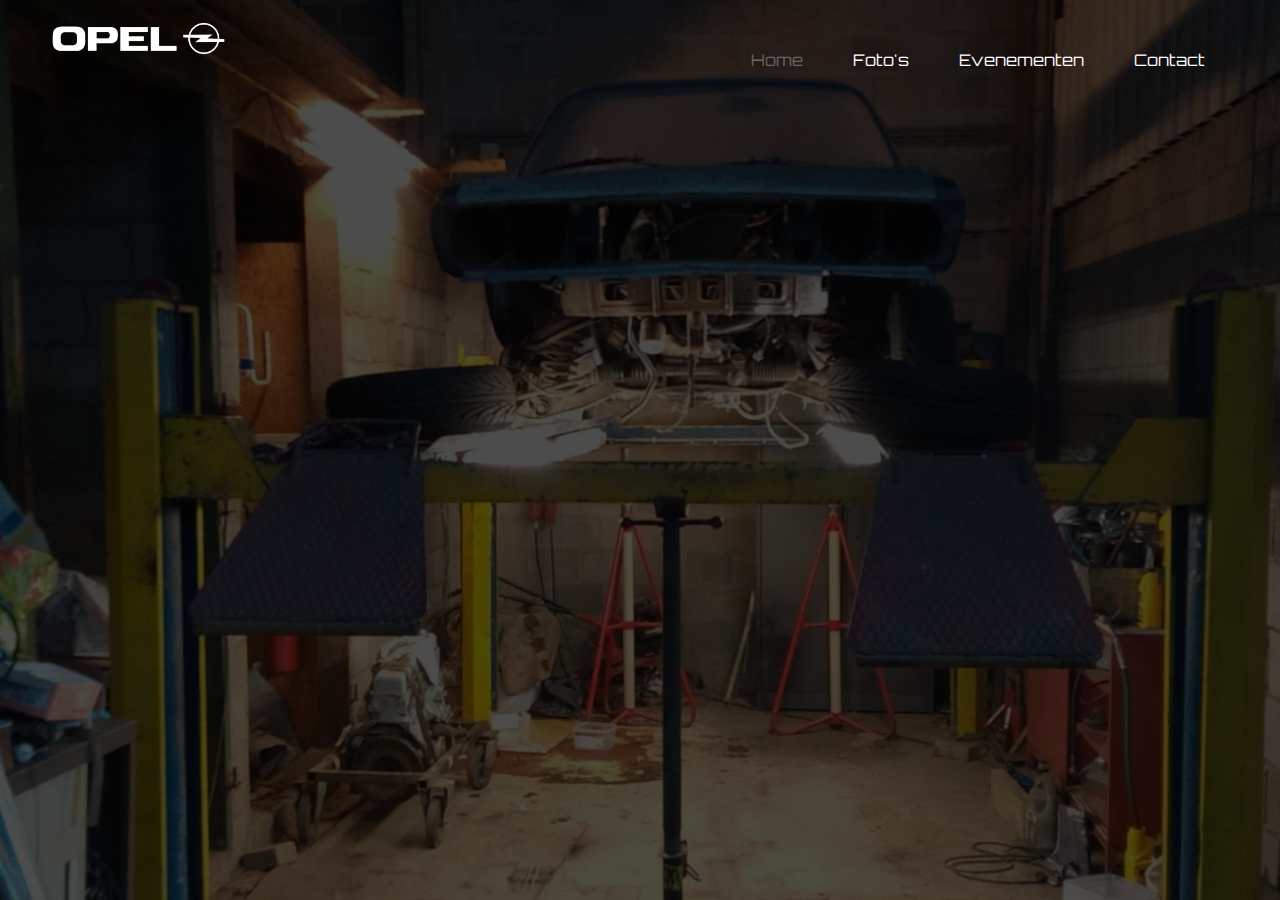
==== index.html @ e96c1a9f "Edit to colorscheme and new section for info" ====
<!DOCTYPE html>
<html lang="en">
<head>
    <meta charset="UTF-8">
    <meta http-equiv="X-UA-Compatible" content="IE=edge">
    <meta name="viewport" content="width=device-width, initial-scale=1.0">
    <title>Het MantaFarm</title>

    <link rel="stylesheet" href="css/style.css">
    <link rel="icon" href="img/mantafarmlogo.png">

    <!--
        FONTS AND REQUIREMENTS
    -->
    <link rel="preconnect" href="https://fonts.googleapis.com">
    <link rel="preconnect" href="https://fonts.gstatic.com" crossorigin>
    <link href="https://fonts.googleapis.com/css2?family=Orbitron&display=swap" rel="stylesheet">

</head>
<body>
    <section class="landing">
        <nav class="navbar">
            <img src="img/opelnavbarlogo.png" alt="opel-logo" class="opel-logo">
            <div class="nav-links">
                <ul>
                    <li><a href="#"><span class="current">Home</span></a></li>
                    <li><a href="#">Foto's</a></li>
                    <li><a href="#">Evenementen</a></li>
                    <li><a href="#">Contact</a></li>
                </ul>
            </div>
        </nav>
    </section>
    <section id="info">
    </section>
</body>
</html>
---- css/style.css ----
:root{
    --main-bgcolor: #333333;
    --main-greyaccent: #666666;
    --greyaccent: #CCCCCC;
    --white-grey: #EEEEEE;
}

body{
    background-color: var(
        --main-bgcolor
    );
    margin: 0;
    padding: 0;

}



.landing{
    width: 100%;
    height: 100vh;
    font-family: 'Orbitron', sans-serif;


    background-image: linear-gradient(rgba(0,0,0,0.7),rgba(0,0,0,0.7)), url(../img/manta-6edit.jpeg);
    background-position: center;
    background-repeat: no-repeat;
    background-size: cover;
}

.opel-logo{
    width: 15%;
    margin: 0;

    filter: invert(1);
}

.navbar{
    padding: 50px;
    display: flex;
    justify-content: space-between;
    width: 100%;
    box-sizing: border-box;

}

.navbar a{
    color: white;
    text-decoration: none;
}

.navbar .opel-logo{
    transform: translateY(-100px);
}
.navbar .nav-links ul{
    display: flex;
    margin: 0;
}

.navbar .nav-links ul li{
    margin: 0 25px;
    list-style-type: none;

}

.navbar a .current{
    color: var(--main-greyaccent);
}


@media only screen and (max-width:750px){
    .navbar .opel-logo{
        transform: translateY(-40px);
        width: 45%;
    }
    .navbar{
        padding: 30px;
        display: grid;
        grid-template-columns: 100%;
    }

    .navbar .nav-links ul{
        margin: 0;
        padding: 0;
    }

    .navbar .nav-links ul li{
        font-size: small;
        margin: 0 13px;
    }

}
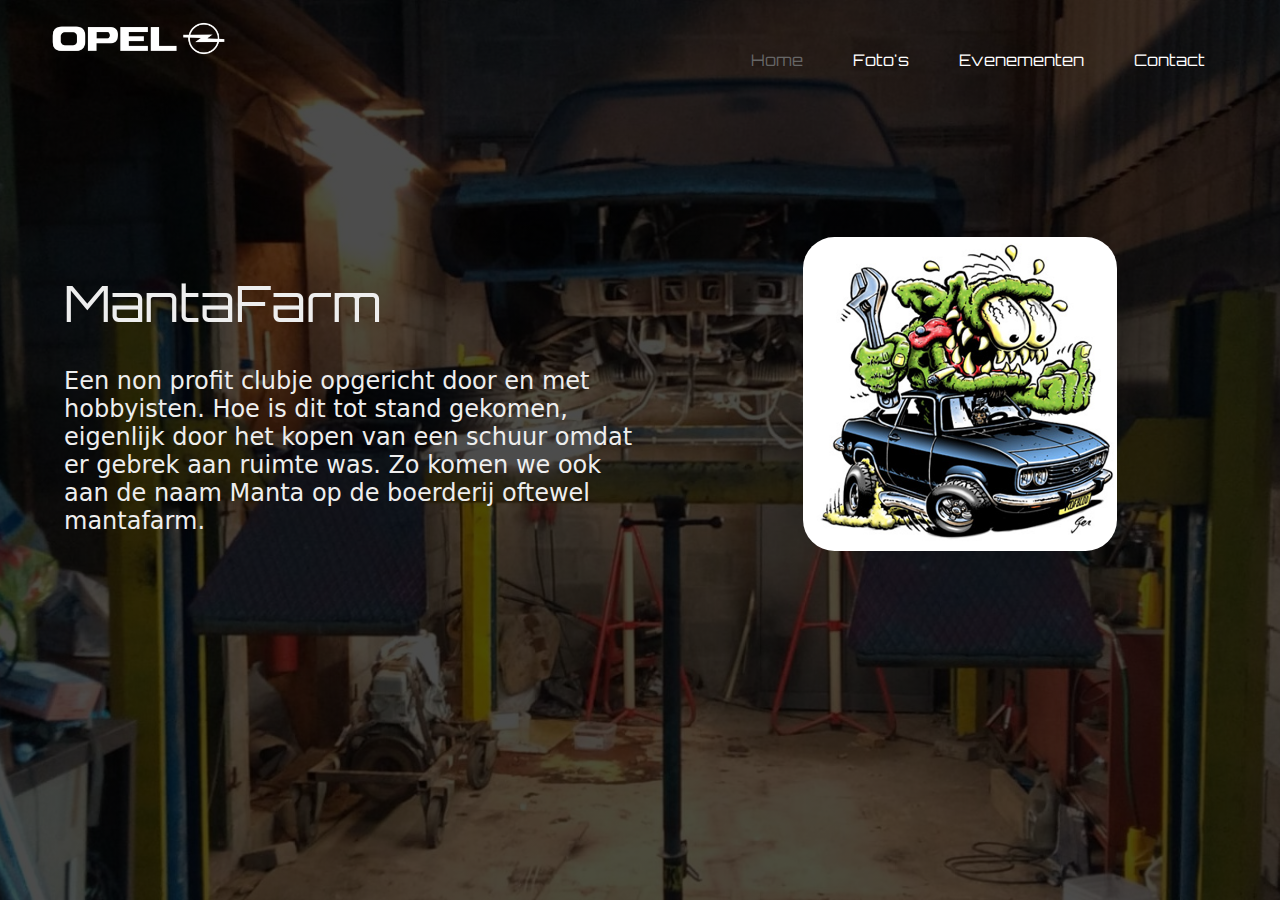
==== commit df551228: "Intro added, with the icon responsive" ====
--- a/index.html
+++ b/index.html
@@ -30,6 +30,19 @@
                 </ul>
             </div>
         </nav>
+        <div class="introduction">
+            <div class="text-intro">
+                <h1>MantaFarm</h1>
+                <p>
+                    Een non profit clubje opgericht door en met hobbyisten. Hoe is dit tot stand gekomen, 
+                    eigenlijk door het kopen van een schuur omdat er gebrek aan ruimte was. Zo komen we ook
+                     aan de naam Manta op de boerderij oftewel mantafarm.
+                </p>
+            </div>
+            <div class="intro-icon">
+                <img class="intro-icon" src="img/mantafarmlogo.png" alt="The MantaFarm opel-logo">
+            </div>
+        </div>
     </section>
     <section id="info">
     </section>
--- a/css/style.css
+++ b/css/style.css
@@ -37,6 +37,7 @@
 
 .navbar{
     padding: 50px;
+    padding-bottom: 10px;
     display: flex;
     justify-content: space-between;
     width: 100%;
@@ -67,6 +68,33 @@
     color: var(--main-greyaccent);
 }
 
+.introduction{
+    color: var(--white-grey);
+    display: grid;
+    grid-template-columns: 50% 50%;
+}
+
+.intro-icon{
+    margin-left: 15%;
+    border-radius: 10%;
+    width: 70%;
+}
+
+.introduction .text-intro{
+    margin-left: 10%;
+}
+
+
+.introduction .text-intro h1{
+    font-size: 50px;
+    font-weight: normal;
+}
+
+.introduction .text-intro p{
+    font-size: x-large;
+    font-family: system-ui, -apple-system, BlinkMacSystemFont, 'Segoe UI', Roboto, Oxygen, Ubuntu, Cantarell, 'Open Sans', 'Helvetica Neue', sans-serif;
+}
+
 
 @media only screen and (max-width:750px){
     .navbar .opel-logo{
@@ -89,4 +117,22 @@
         margin: 0 13px;
     }
 
+    .introduction{
+        grid-template-columns: 100%;
+    }
+
+    .intro-icon{
+        margin-left: 20%;
+        width: 60%;
+    }
+
+    .introduction .text-intro p{
+        font-size: medium;
+    }
+
+    .introduction .text-intro{
+        margin-left: 15px;
+        margin-right: 15px;
+    }
+
 }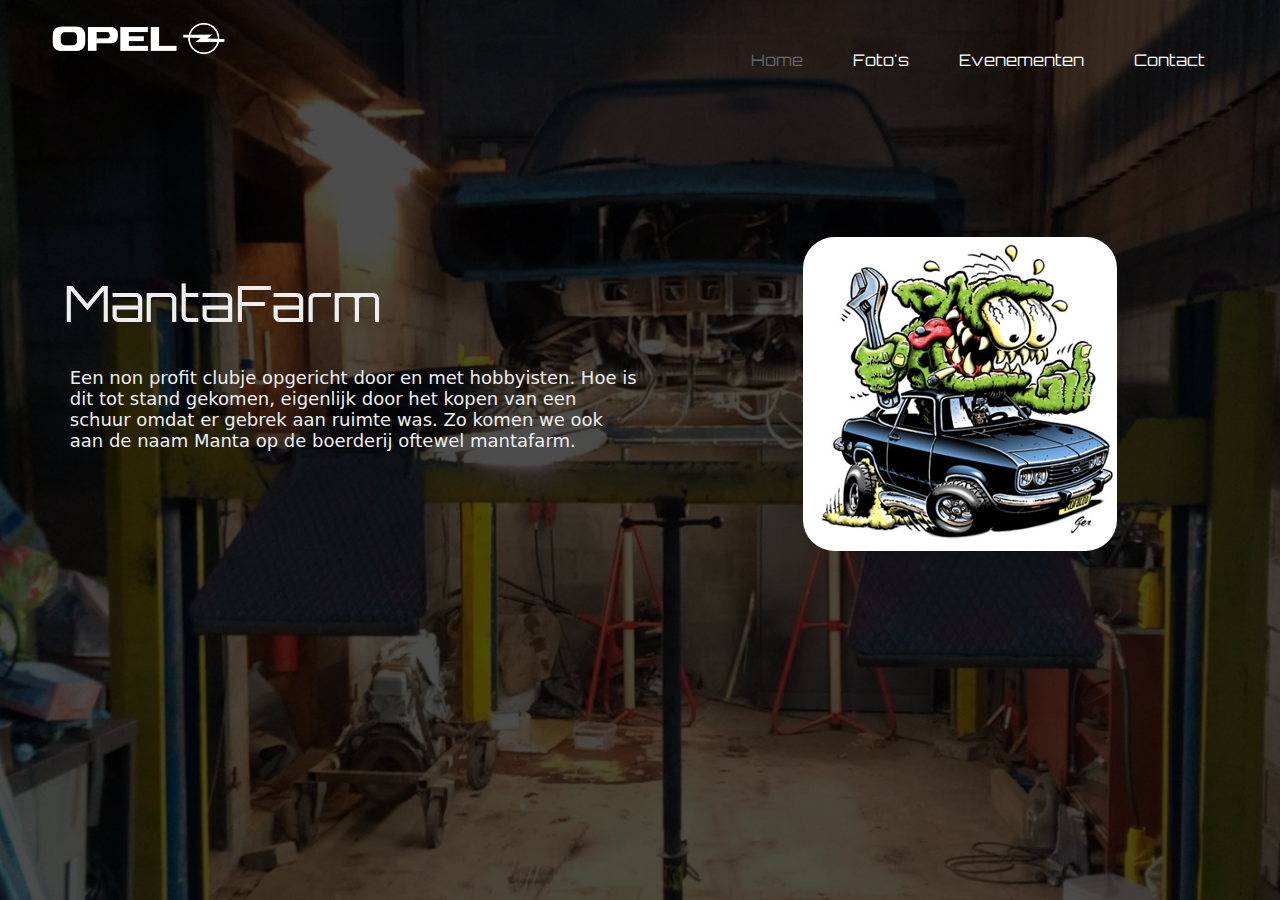
==== commit 9b6ed0bf: "added animation controller" ====
--- a/index.html
+++ b/index.html
@@ -4,11 +4,14 @@
     <meta charset="UTF-8">
     <meta http-equiv="X-UA-Compatible" content="IE=edge">
     <meta name="viewport" content="width=device-width, initial-scale=1.0">
-    <title>Het MantaFarm</title>
+    <title>MantaFarm</title>
 
     <link rel="stylesheet" href="css/style.css">
+    <link rel="stylesheet" href="css/animation.css">
     <link rel="icon" href="img/mantafarmlogo.png">
 
+    <!--Animation script-->
+    <script defer src="js/animationObserver.js"></script>
     <!--
         FONTS AND REQUIREMENTS
     -->
--- a/css/style.css
+++ b/css/style.css
@@ -88,11 +88,17 @@
 .introduction .text-intro h1{
     font-size: 50px;
     font-weight: normal;
+
 }
 
 .introduction .text-intro p{
-    font-size: x-large;
+    margin-left: 1%;
+    font-size: large;
     font-family: system-ui, -apple-system, BlinkMacSystemFont, 'Segoe UI', Roboto, Oxygen, Ubuntu, Cantarell, 'Open Sans', 'Helvetica Neue', sans-serif;
+}
+
+.scrolled{
+    animation: fade 1.3s none;
 }
 
 
@@ -122,6 +128,7 @@
     }
 
     .intro-icon{
+        margin-top: 15px;
         margin-left: 20%;
         width: 60%;
     }
--- a/css/animation.css
+++ b/css/animation.css
@@ -0,0 +1,24 @@
+@keyframes fade {
+    0%{
+        filter: opacity(0%);
+        filter: blur(100%);
+    }
+    30%{
+        filter: opacity(30%);
+        filter: blur(70%);
+    }
+    50%{
+        filter: opacity(50%);
+        filter: blur(50%);
+    }
+    80%{
+        filter: opacity(80%);
+        filter: blur(20%);
+    }
+
+    100%{
+        filter: opacity(100%);
+        filter: blur(0%);
+    }
+    
+}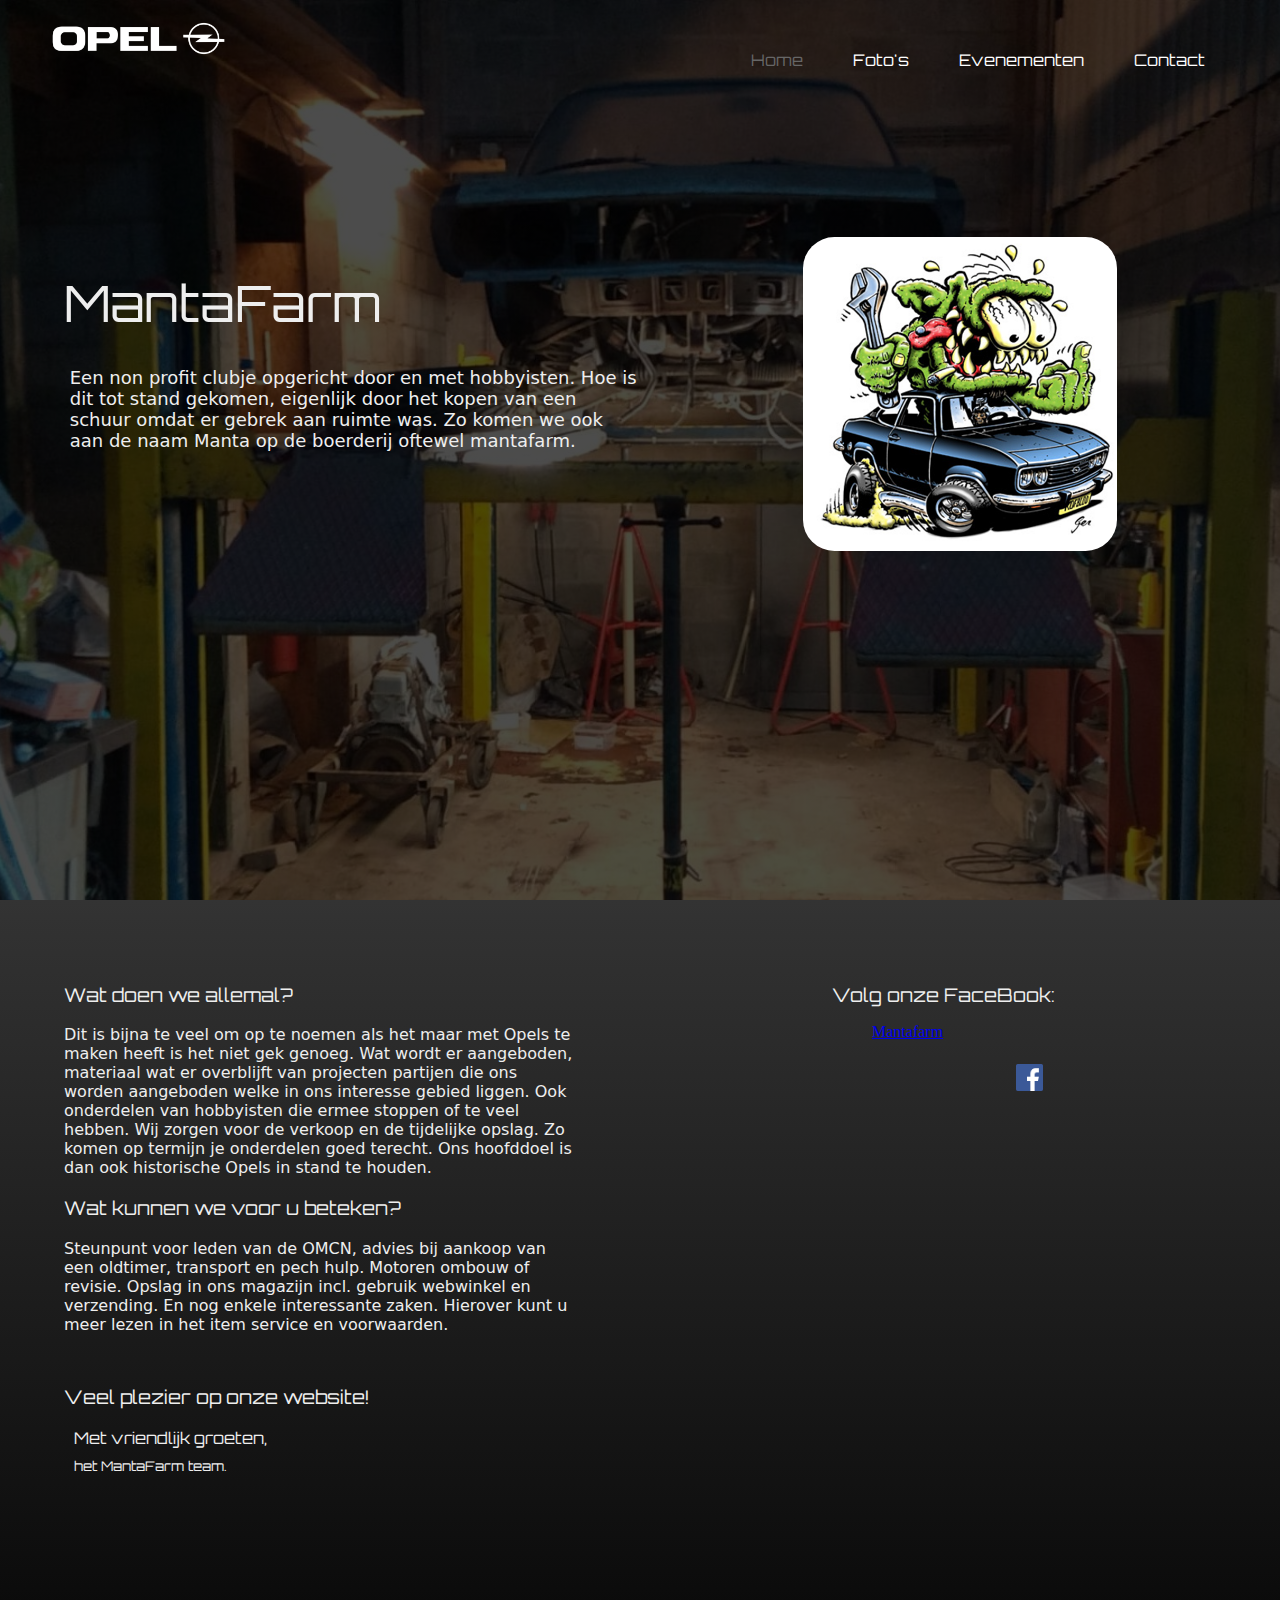
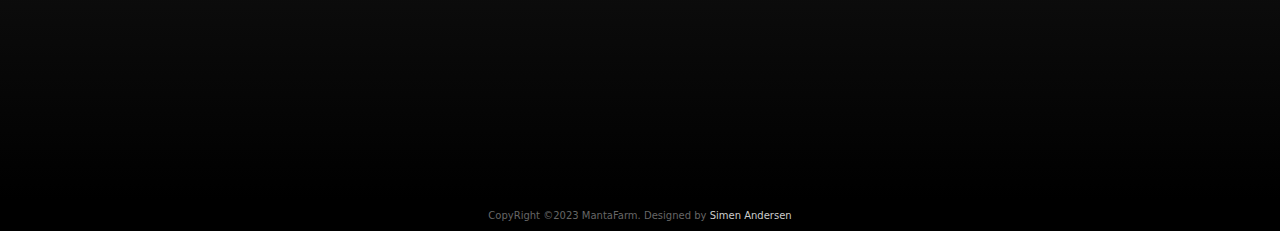
==== commit d719f4f7: "Added information section and fb feed" ====
--- a/index.html
+++ b/index.html
@@ -19,6 +19,9 @@
     <link rel="preconnect" href="https://fonts.gstatic.com" crossorigin>
     <link href="https://fonts.googleapis.com/css2?family=Orbitron&display=swap" rel="stylesheet">
 
+    <div id="fb-root"></div>
+    <div id="fb-root"></div>
+    <script async defer crossorigin="anonymous" src="https://connect.facebook.net/en_US/sdk.js#xfbml=1&version=v16.0" nonce="JVXzADRs"></script>
 </head>
 <body>
     <section class="landing">
@@ -47,7 +50,34 @@
             </div>
         </div>
     </section>
-    <section id="info">
+    <section class="info">
+        <div class="main-info">
+            <div class="text-container">
+                <h3>Wat doen we allemal?</h3>
+                <p>Dit is bijna te veel om op te noemen als het maar met Opels te maken heeft is het niet gek genoeg. 
+                    Wat wordt er aangeboden, materiaal wat er overblijft van projecten partijen die ons worden aangeboden
+                    welke in ons interesse gebied liggen. Ook onderdelen van hobbyisten die ermee stoppen of te veel hebben. 
+                    Wij zorgen voor de verkoop en de tijdelijke opslag. Zo komen op termijn je onderdelen goed terecht. 
+                    Ons hoofddoel is dan ook historische Opels in stand te houden.
+                </p>
+                <h3>Wat kunnen we voor u beteken?</h3>
+                <p>Steunpunt voor leden van de OMCN, advies bij aankoop van een oldtimer, transport en pech hulp. 
+                    Motoren ombouw of revisie. Opslag in ons magazijn incl. gebruik webwinkel en verzending. 
+                    En nog enkele interessante zaken. Hierover kunt u meer lezen in het item service en voorwaarden.
+                </p>
+                <h3 class="space">Veel plezier op onze website!</h3>
+                <h4>Met vriendlijk groeten,</h4>
+                <h5>het MantaFarm team.</h5>
+            </div>
+            <div class="facebook-container">
+                <h3>Volg onze FaceBook:</h3>
+                <div class="fb-page" data-href="https://www.facebook.com/profile.php?id=100057535326494" data-tabs="timeline" data-width="500" data-height="650" data-small-header="false" data-adapt-container-width="true" data-hide-cover="false" data-show-facepile="true"><blockquote cite="https://www.facebook.com/profile.php?id=100057535326494" class="fb-xfbml-parse-ignore"><a href="https://www.facebook.com/profile.php?id=100057535326494">Mantafarm</a></blockquote></div>
+                <div class="sm-container"><a href="https://www.facebook.com/profile.php?id=100057535326494" target="_blank"><img src="img/fblogo.png" alt="fb logo" class="sm-logo"></a></div>
+            </div>
+        </div>
+        <div class="footer">
+                <p>CopyRight &copy;2023 MantaFarm. Designed by <a href="https://www.linkedin.com/in/simen-andersen-179298190/">Simen Andersen</a></p>
+            </div>
     </section>
 </body>
 </html>--- a/css/style.css
+++ b/css/style.css
@@ -3,6 +3,9 @@
     --main-greyaccent: #666666;
     --greyaccent: #CCCCCC;
     --white-grey: #EEEEEE;
+}
+*{
+    scrollbar-color: smooth;
 }
 
 body{
@@ -26,6 +29,15 @@
     background-position: center;
     background-repeat: no-repeat;
     background-size: cover;
+}
+
+.main-info{
+    background-image: linear-gradient(var(--main-bgcolor), black);
+    width: 100%;
+    height: 100vh;
+
+    display: grid;
+    grid-template-columns: 50% 50%;
 }
 
 .opel-logo{
@@ -97,6 +109,63 @@
     font-family: system-ui, -apple-system, BlinkMacSystemFont, 'Segoe UI', Roboto, Oxygen, Ubuntu, Cantarell, 'Open Sans', 'Helvetica Neue', sans-serif;
 }
 
+.text-container{
+    color: var(--white-grey);
+    margin: 10%;
+}
+
+.text-container h3{
+    font-family: 'Orbitron', sans-serif;
+    font-weight: normal;
+}
+.text-container h4{
+    margin: 10px;
+    font-family: 'Orbitron', sans-serif;
+    font-weight: normal;
+}
+.space{
+    margin-top: 10%;
+}
+.text-container h5{
+    margin: 10px;
+    font-family: 'Orbitron', sans-serif;
+    font-weight: normal;
+}
+.text-container p{
+    font-family: system-ui, -apple-system, BlinkMacSystemFont, 'Segoe UI', Roboto, Oxygen, Ubuntu, Cantarell, 'Open Sans', 'Helvetica Neue', sans-serif;
+}
+
+.facebook-container{
+    color: var(--white-grey);
+    margin: 10%;
+    margin-left: 30%;
+    
+}
+.facebook-container h3{
+    margin-bottom: 2%;
+    font-family: 'Orbitron', sans-serif;
+    font-weight: normal;
+}
+.sm-logo{
+    width: 7%;
+    margin-left: 48%;
+    margin-top: 2%;
+}
+
+.footer{
+    font-family: system-ui, -apple-system, BlinkMacSystemFont, 'Segoe UI', Roboto, Oxygen, Ubuntu, Cantarell, 'Open Sans', 'Helvetica Neue', sans-serif;
+    font-size: x-small;
+    background-color: black;
+    color: var(--main-greyaccent);
+    display: flex;
+    justify-content: center;
+    align-items: center;
+}
+.footer a{
+    color: var(--greyaccent);
+    text-decoration: none;
+}
+
 .scrolled{
     animation: fade 1.3s none;
 }
@@ -141,5 +210,27 @@
         margin-left: 15px;
         margin-right: 15px;
     }
+    .introduction .text-intro h1{
+        margin-left: 5%;
+    }
+    .main-info{
+        grid-template-columns: 100%;
+        height: 170vh;
+    }
+    .text-container{
+        margin-left: 15px;
+        margin-right: 15px;
+        margin-bottom: 0;
+    }
+    .facebook-container{
+        transform: translateY(-15px);
+        margin-top: 15px;
+        margin-left: 15px;
+        margin-right: 15px;
+    }
+    .sm-logo{
+        width: 10%;
+        margin-left: 48%;
+    }
 
 }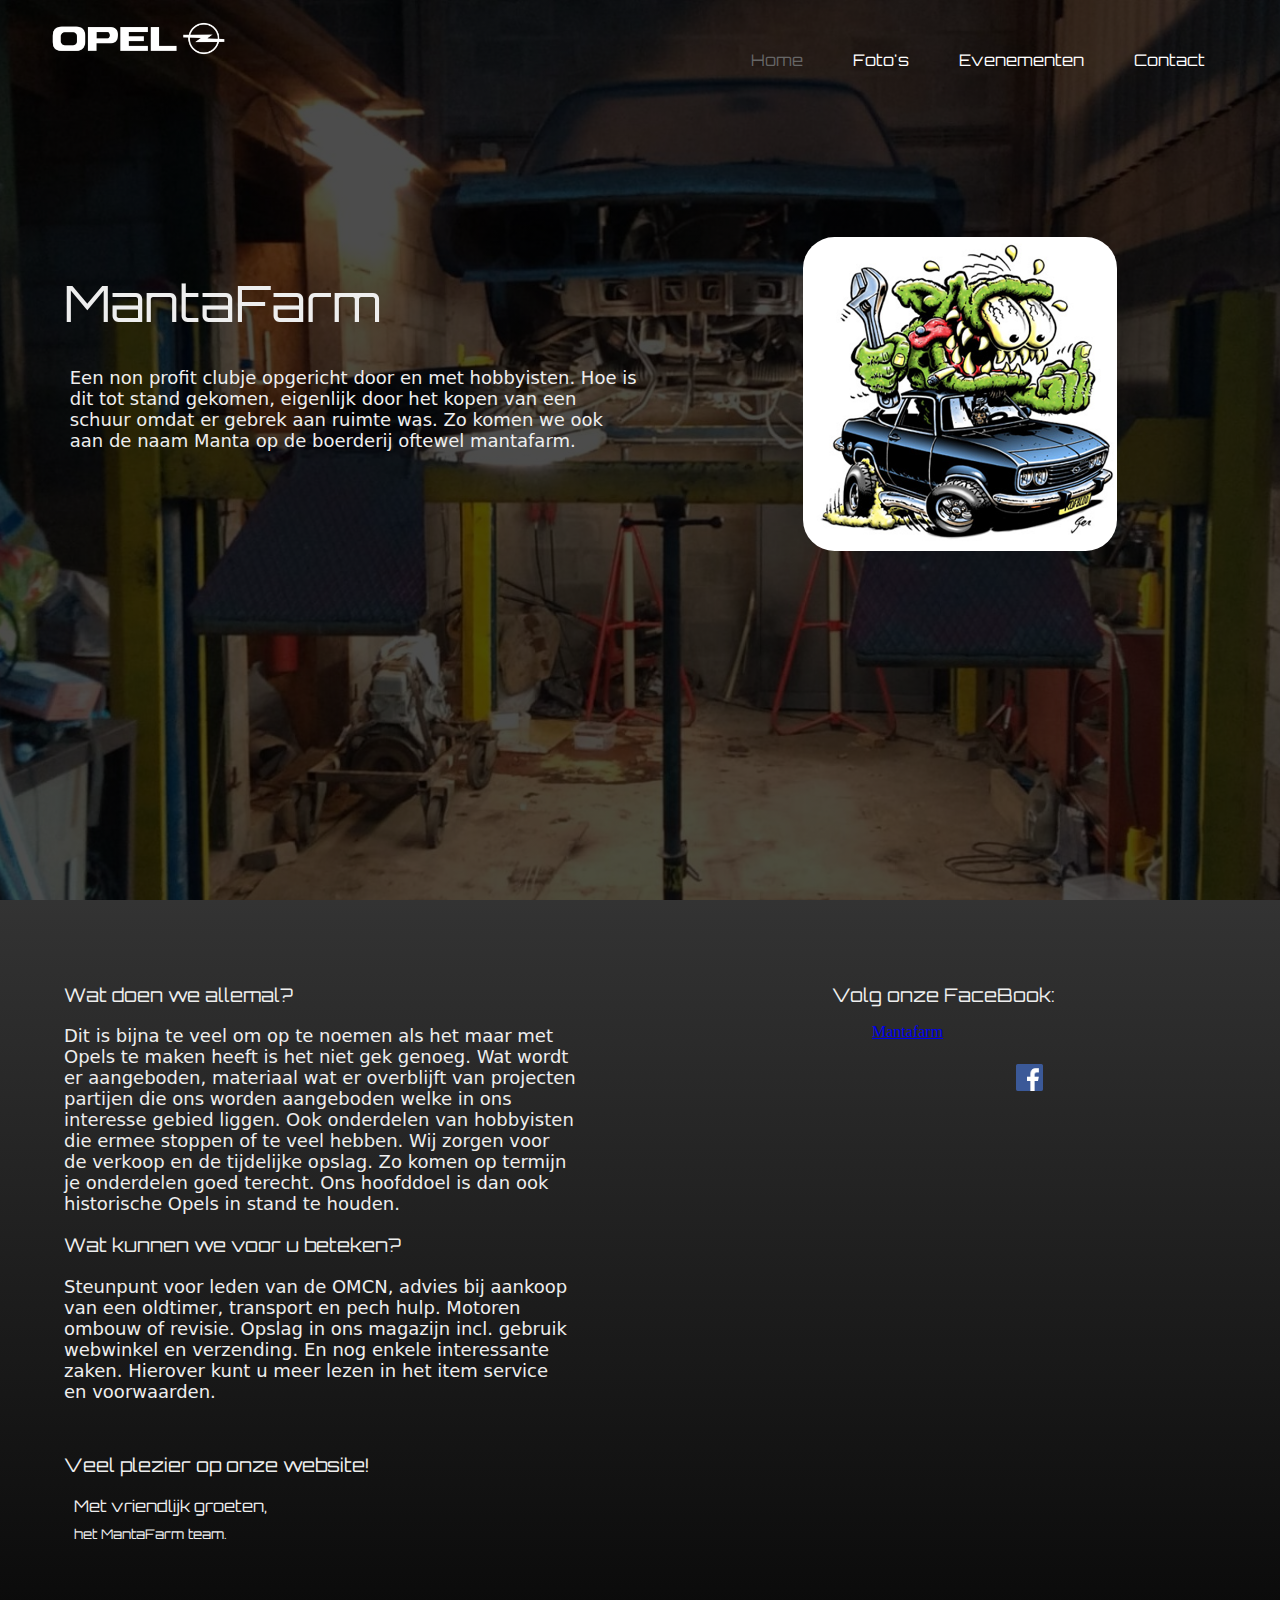
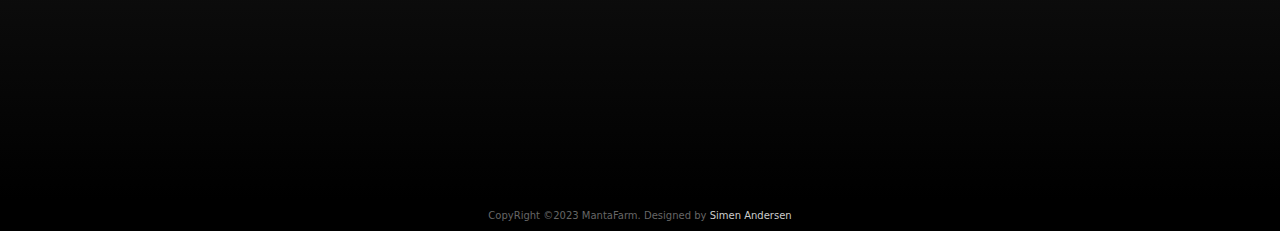
==== commit 2ef29e2a: "Added events page, with static navbar" ====
--- a/index.html
+++ b/index.html
@@ -10,8 +10,7 @@
     <link rel="stylesheet" href="css/animation.css">
     <link rel="icon" href="img/mantafarmlogo.png">
 
-    <!--Animation script-->
-    <script defer src="js/animationObserver.js"></script>
+   
     <!--
         FONTS AND REQUIREMENTS
     -->
@@ -31,7 +30,7 @@
                 <ul>
                     <li><a href="#"><span class="current">Home</span></a></li>
                     <li><a href="#">Foto's</a></li>
-                    <li><a href="#">Evenementen</a></li>
+                    <li><a href="evenementen.html">Evenementen</a></li>
                     <li><a href="#">Contact</a></li>
                 </ul>
             </div>
--- a/css/style.css
+++ b/css/style.css
@@ -133,6 +133,7 @@
 }
 .text-container p{
     font-family: system-ui, -apple-system, BlinkMacSystemFont, 'Segoe UI', Roboto, Oxygen, Ubuntu, Cantarell, 'Open Sans', 'Helvetica Neue', sans-serif;
+    font-size: large;
 }
 
 .facebook-container{
@@ -215,7 +216,7 @@
     }
     .main-info{
         grid-template-columns: 100%;
-        height: 170vh;
+        height: 178vh;
     }
     .text-container{
         margin-left: 15px;
@@ -230,7 +231,7 @@
     }
     .sm-logo{
         width: 10%;
-        margin-left: 48%;
+        margin-left: 45%;
     }
 
 }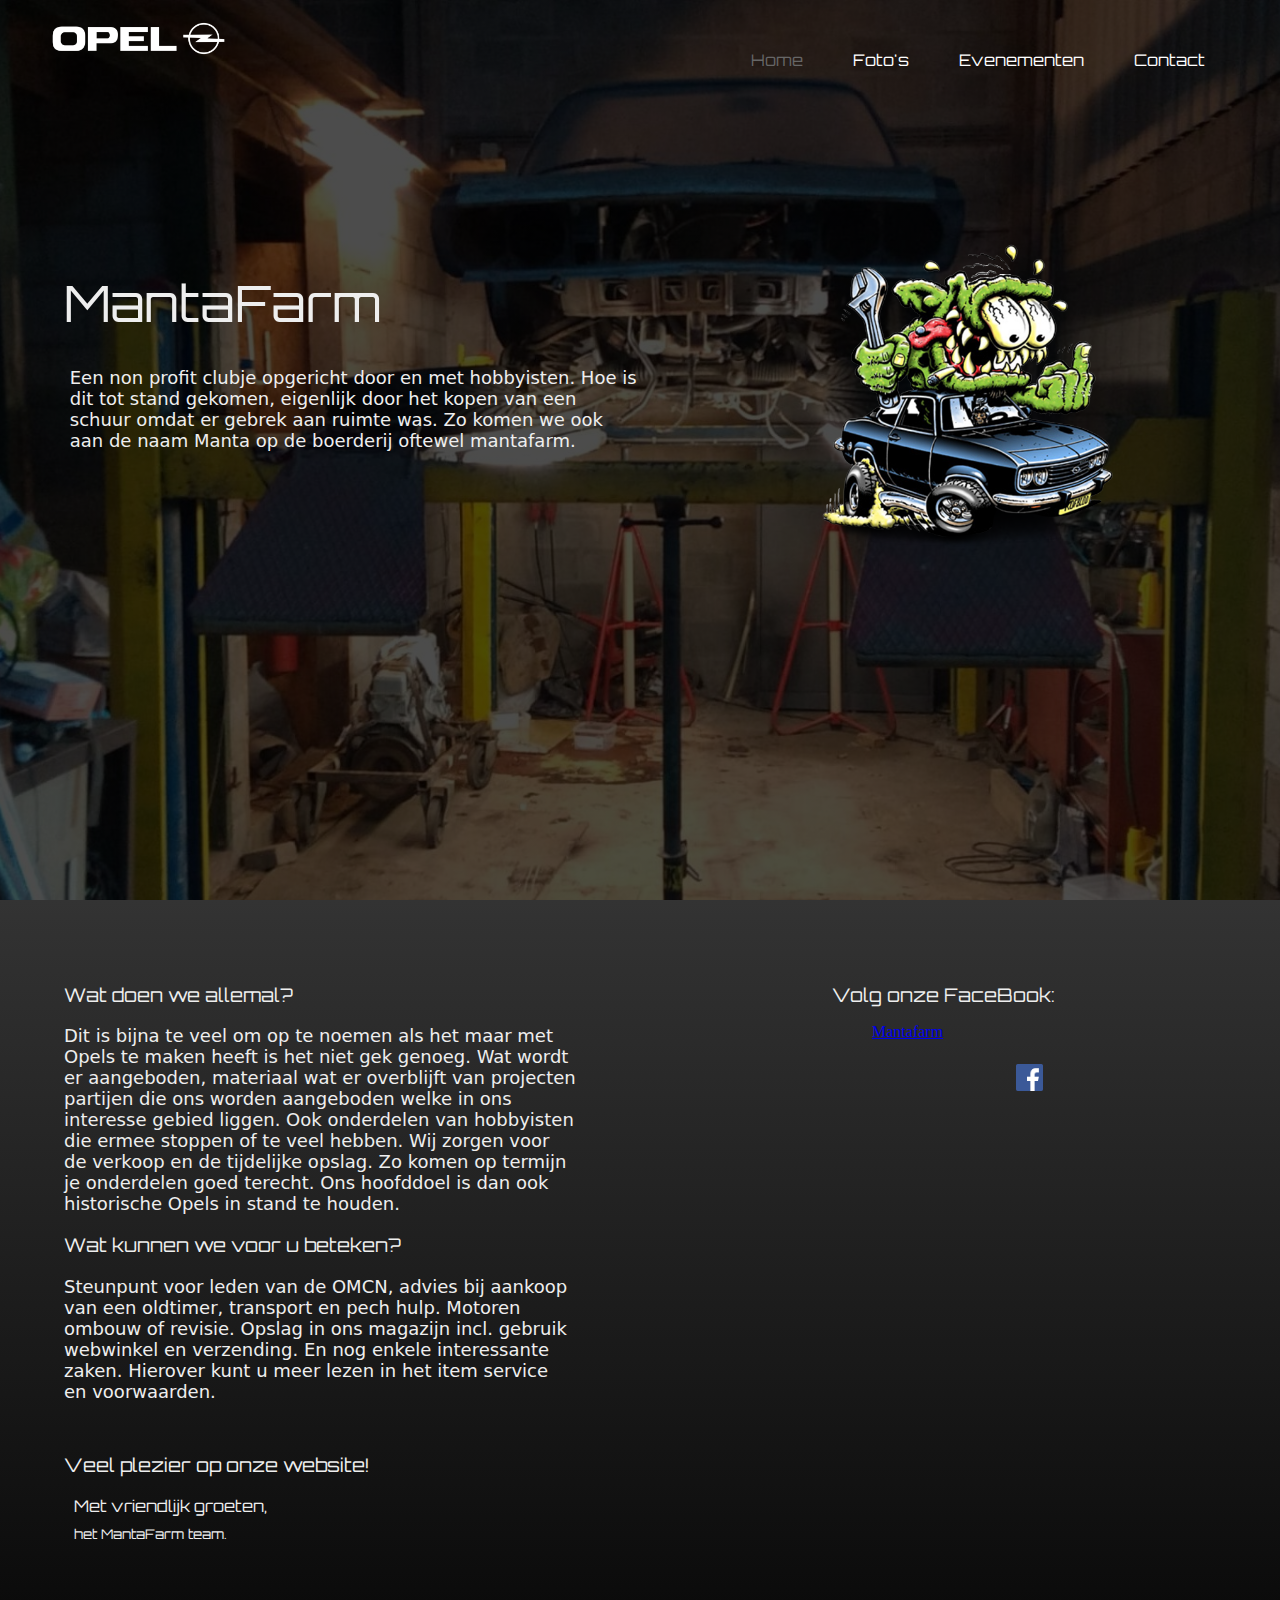
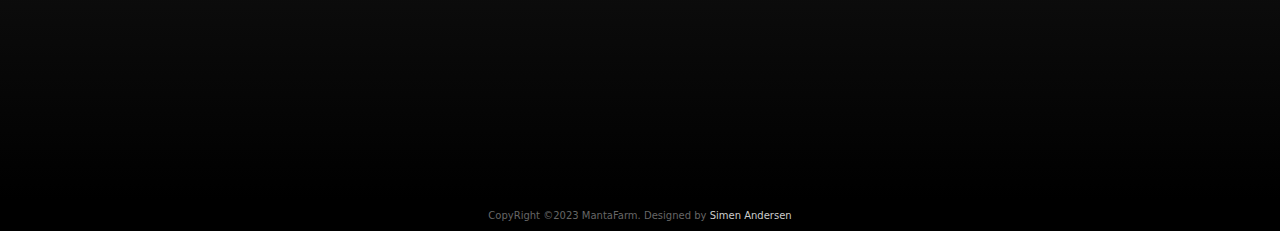
==== commit 6cddb387: "some edits to the index page and transparrent img" ====
--- a/index.html
+++ b/index.html
@@ -45,7 +45,7 @@
                 </p>
             </div>
             <div class="intro-icon">
-                <img class="intro-icon" src="img/mantafarmlogo.png" alt="The MantaFarm opel-logo">
+                <img class="intro-icon" src="img/mantafarmlogo-removebg-preview2.png" alt="The MantaFarm opel-logo">
             </div>
         </div>
     </section>
--- a/css/style.css
+++ b/css/style.css
@@ -199,8 +199,8 @@
 
     .intro-icon{
         margin-top: 15px;
-        margin-left: 20%;
-        width: 60%;
+        margin-left: 12%;
+        width: 75%;
     }
 
     .introduction .text-intro p{
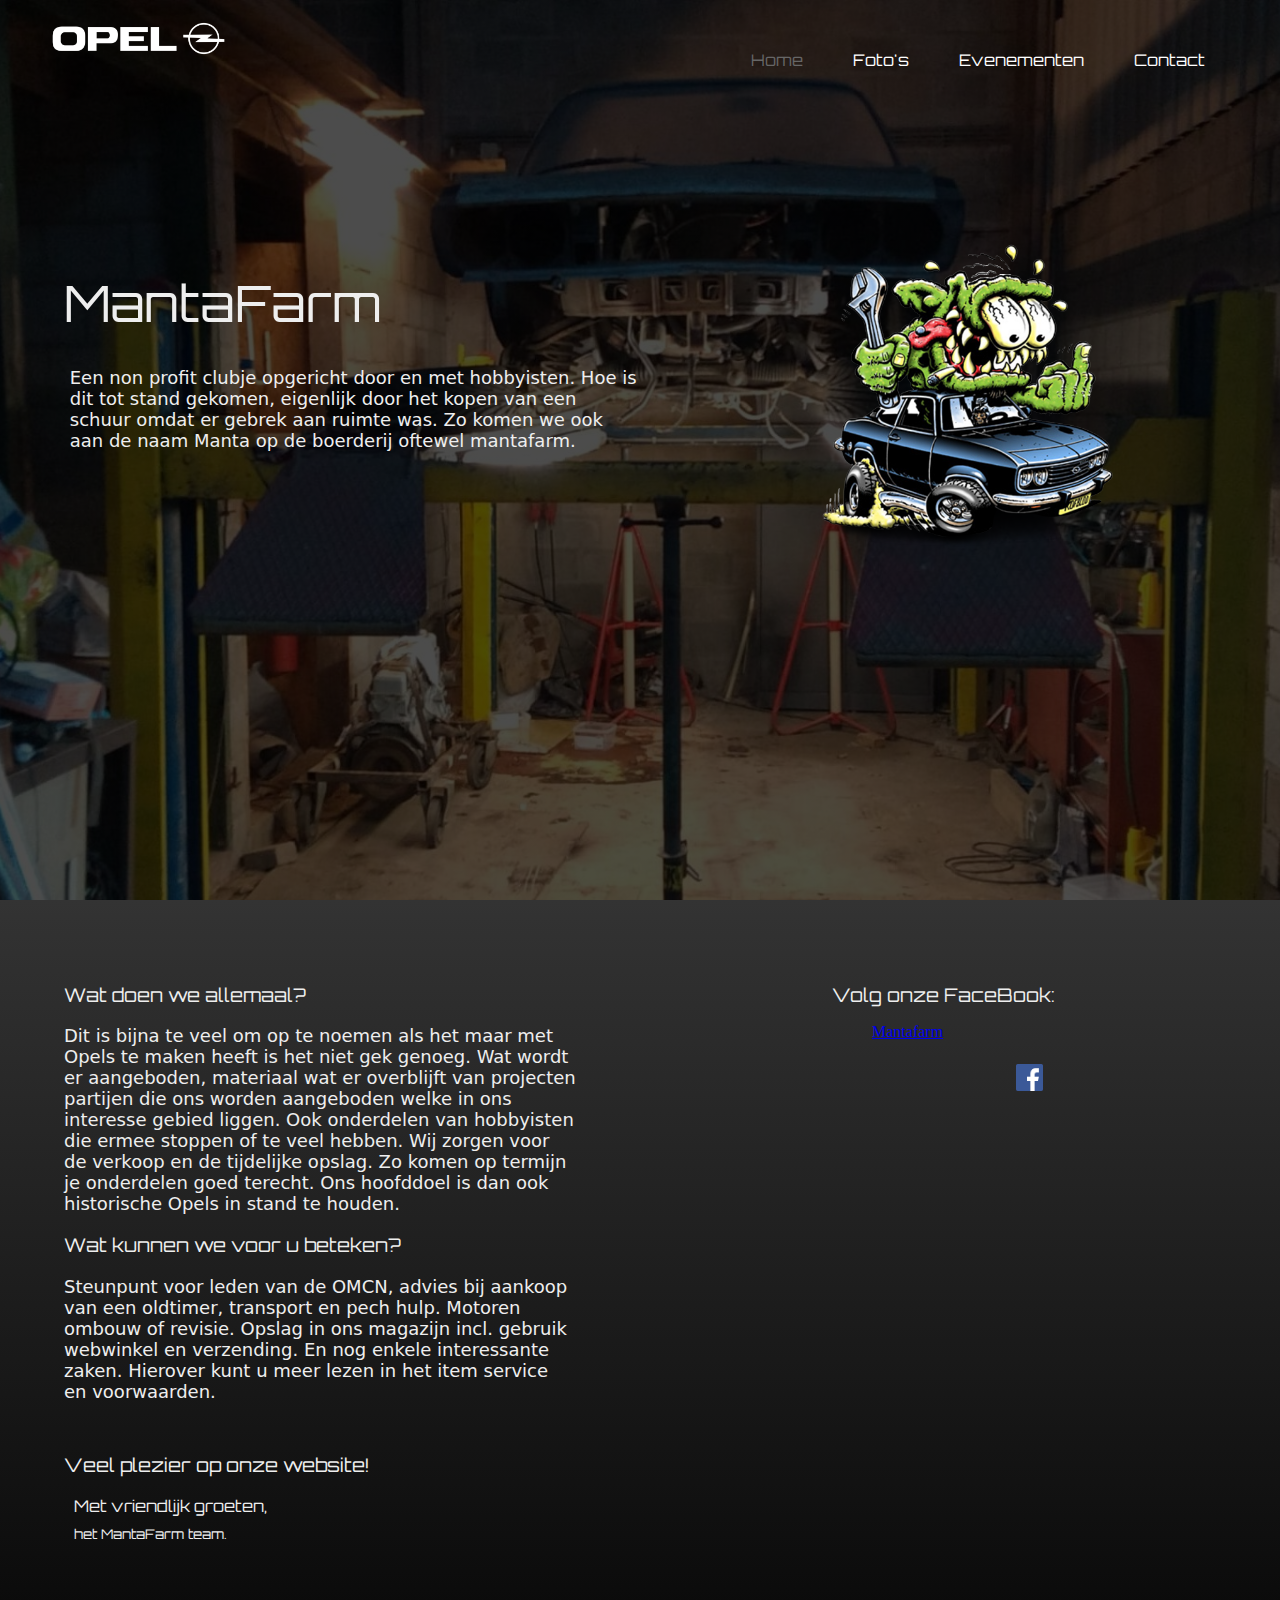
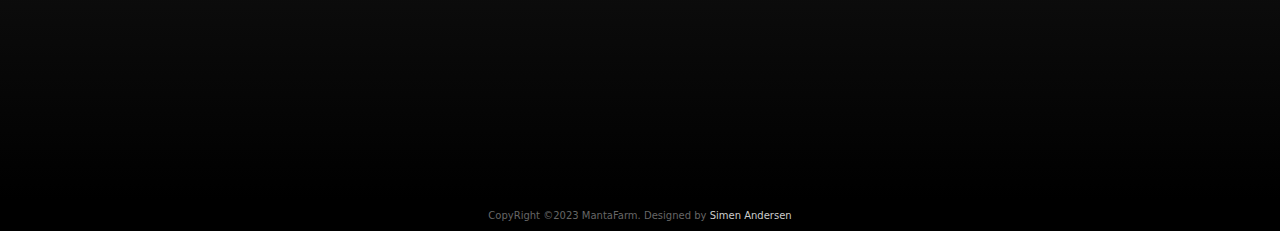
==== commit 5d27a98b: "typo" ====
--- a/index.html
+++ b/index.html
@@ -52,7 +52,7 @@
     <section class="info">
         <div class="main-info">
             <div class="text-container">
-                <h3>Wat doen we allemal?</h3>
+                <h3>Wat doen we allemaal?</h3>
                 <p>Dit is bijna te veel om op te noemen als het maar met Opels te maken heeft is het niet gek genoeg. 
                     Wat wordt er aangeboden, materiaal wat er overblijft van projecten partijen die ons worden aangeboden
                     welke in ons interesse gebied liggen. Ook onderdelen van hobbyisten die ermee stoppen of te veel hebben. 
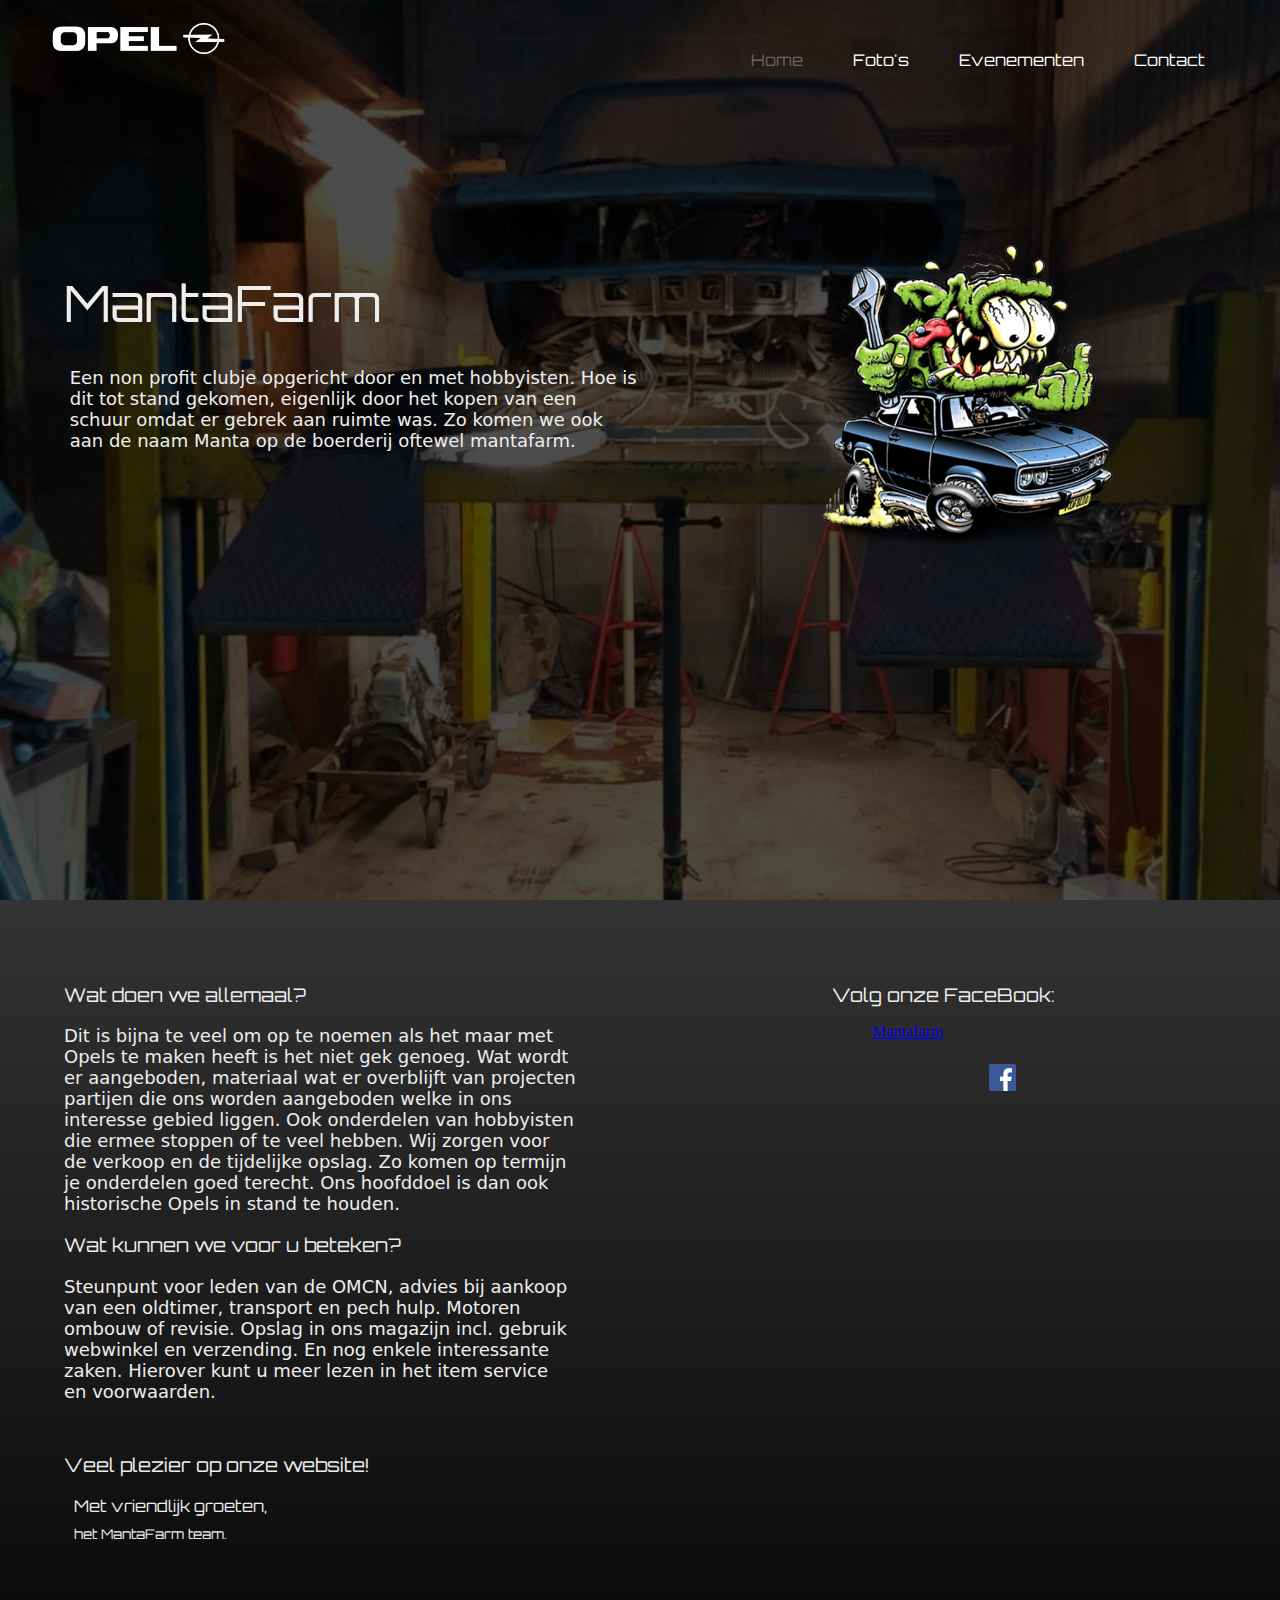
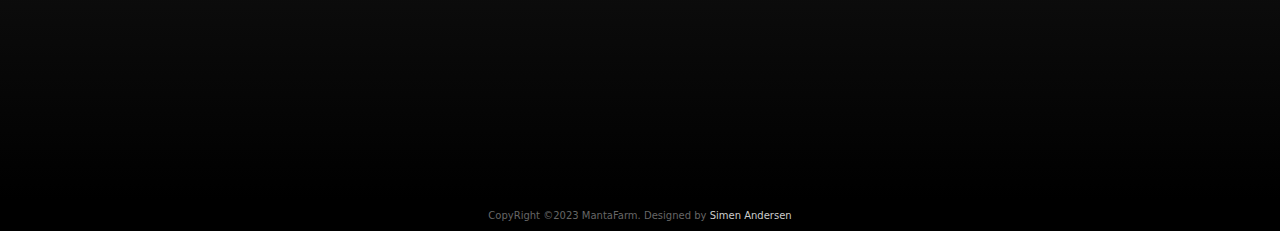
==== commit 97d31a8f: "Calendar added" ====
--- a/index.html
+++ b/index.html
@@ -76,7 +76,7 @@
         </div>
         <div class="footer">
                 <p>CopyRight &copy;2023 MantaFarm. Designed by <a href="https://www.linkedin.com/in/simen-andersen-179298190/">Simen Andersen</a></p>
-            </div>
+        </div>
     </section>
 </body>
 </html>--- a/css/style.css
+++ b/css/style.css
@@ -149,7 +149,7 @@
 }
 .sm-logo{
     width: 7%;
-    margin-left: 48%;
+    margin-left: 41%;
     margin-top: 2%;
 }
 
@@ -170,7 +170,12 @@
 .scrolled{
     animation: fade 1.3s none;
 }
-
+.calendar{
+    display: flex;
+    justify-content: center;
+
+    transform: translateY(-100px);
+}
 
 @media only screen and (max-width:750px){
     .navbar .opel-logo{
@@ -233,5 +238,8 @@
         width: 10%;
         margin-left: 45%;
     }
+    .calendar{
+        transform: translateY(0);
+    }
 
 }